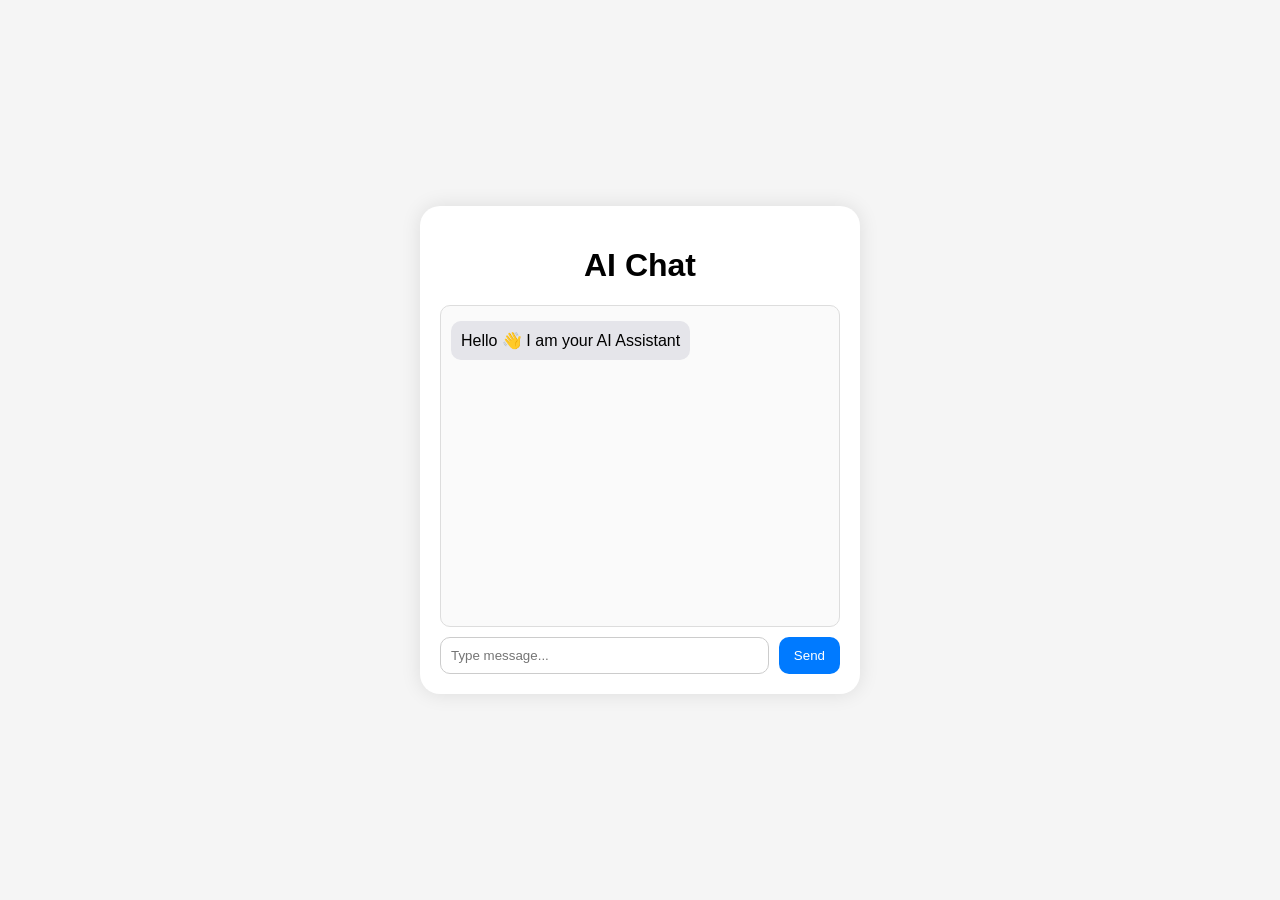
==== pages/index.html @ c2adcbb5 "fix css" ====
<!DOCTYPE html>

<html lang="zh">

<head>

<meta charset="UTF-8">

<meta name="viewport" content="width=device-width, initial-scale=1.0">

<title>AI Chat</title>

<link rel="stylesheet" href="style.css">

</head>

<body>

<div class="chat-container">

<h1>AI Chat</h1>

<div class="chat-box" id="chatBox">

    <div class="ai-message">

        Hello 👋 I am your AI Assistant

            </div>

</div>

<div class="input-area">

    <input type="text" id="userInput" placeholder="Type message...">

    <button onclick="sendMessage()">Send</button>

</div>

</div>

<script>

function sendMessage(){

    const input = document.getElementById("userInput");

    const chatBox = document.getElementById("chatBox");

    const text = input.value.trim();

    if(text === ""){

        return;

    }

    // 用户消息

    const userMessage = document.createElement("div");

        userMessage.className = "user-message";

    userMessage.textContent = text;

    chatBox.appendChild(userMessage);

    // AI回复

    const aiMessage = document.createElement("div");

    aiMessage.className = "ai-message";

    aiMessage.textContent = "You said: " + text;

    chatBox.appendChild(aiMessage);

    // 清空输入框

    input.value = "";

    // 自动滚动到底部

    chatBox.scrollTop = chatBox.scrollHeight;

}

</script>

</body>

</html>
---- pages/style.css ----
body{

    font-family: Arial, sans-serif;

    background:#f5f5f5;

    display:flex;

    justify-content:center;

    align-items:center;

    height:100vh;

    margin:0;

}

.chat-container{

    width:400px;

    background:white;

    border-radius:20px;

    padding:20px;

    box-shadow:0 0 20px rgba(0,0,0,0.1);

    }

h1{

    text-align:center;

}

.chat-box{

    height:300px;

    overflow-y:auto;

    border:1px solid #ddd;

    padding:10px;

    border-radius:10px;

    margin-bottom:10px;

    background:#fafafa;

}

.ai-message{

    background:#e5e5ea;

    padding:10px;

    border-radius:10px;

    margin:5px 0;

    width:fit-content;

    }

.user-message{

    background:#007aff;

    color:white;

    padding:10px;

    border-radius:10px;

    margin:5px 0;

    width:fit-content;

    margin-left:auto;

}

.input-area{

    display:flex;

    gap:10px;

}

input{

    flex:1;

    padding:10px;

    border-radius:10px;

    border:1px solid #ccc;

    }

button{

    padding:10px 15px;

    border:none;

    border-radius:10px;

    background:#007aff;

    color:white;

    cursor:pointer;

    }
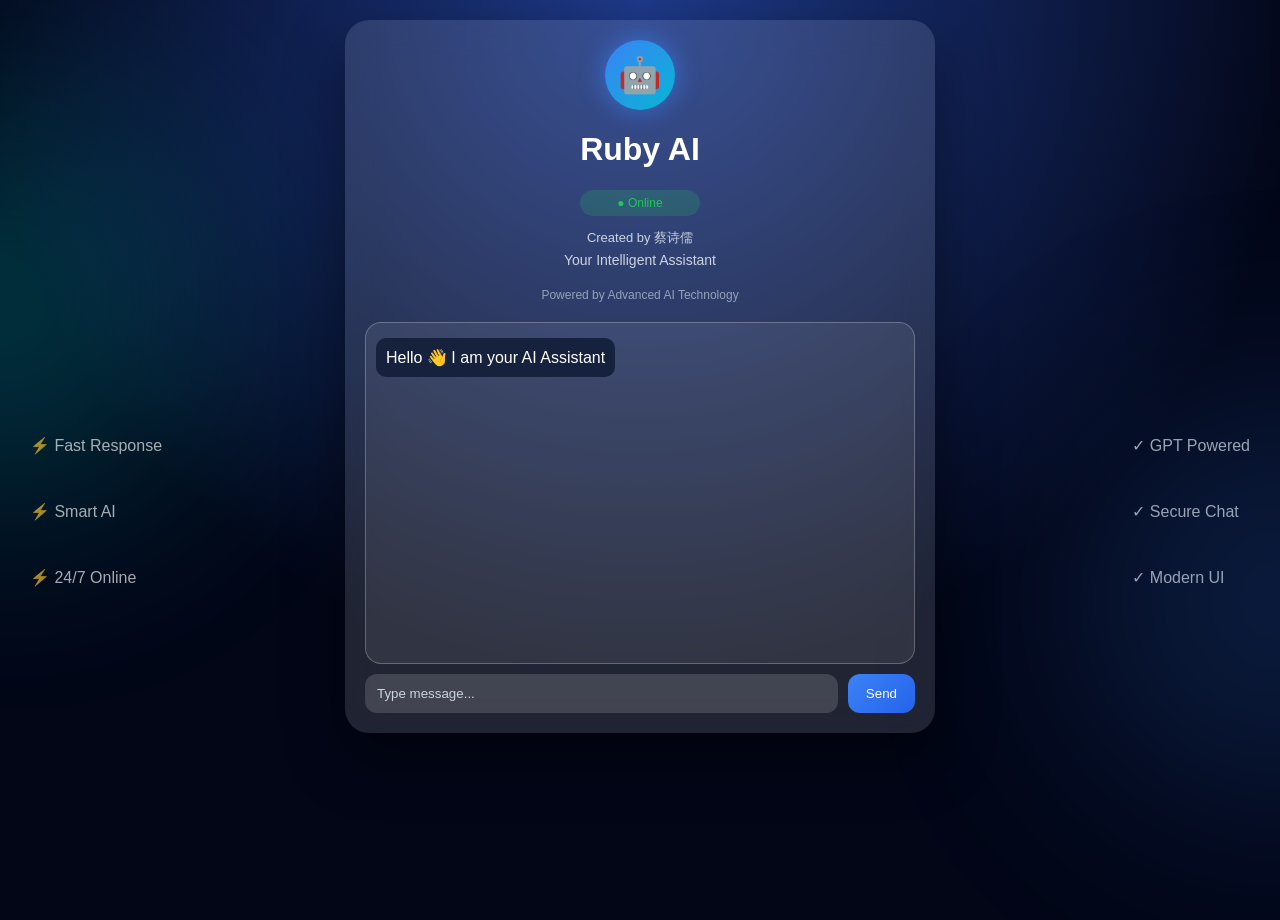
==== commit 936369cc: "Add files via upload" ====
--- a/pages/index.html
+++ b/pages/index.html
@@ -16,9 +16,47 @@
 
 <body>
 
+<div class="left-info">
+
+    <p>⚡ Fast Response</p>
+
+    <p>⚡ Smart AI</p>
+
+    <p>⚡ 24/7 Online</p>
+
+</div>
+
+<div class="right-info">
+
+    <p>✓ GPT Powered</p>
+
+    <p>✓ Secure Chat</p>
+
+    <p>✓ Modern UI</p>
+
+</div>
+
 <div class="chat-container">
 
-<h1>AI Chat</h1>
+<div class="ai-logo">🤖</div>
+
+<h1>Ruby AI </h1>
+
+<div class="status-bar">
+
+    ● Online
+
+</div>
+
+<p class="creator">Created by 蔡诗儒</p>
+
+<p class="subtitle">Your Intelligent Assistant</p>
+
+<p class="description">
+
+Powered by Advanced AI Technology
+
+</p>
 
 <div class="chat-box" id="chatBox">
 
@@ -34,59 +72,13 @@
 
     <input type="text" id="userInput" placeholder="Type message...">
 
-    <button onclick="sendMessage()">Send</button>
+    <button id="sendBtn">Send</button>
 
 </div>
 
 </div>
 
-<script>
-
-function sendMessage(){
-
-    const input = document.getElementById("userInput");
-
-    const chatBox = document.getElementById("chatBox");
-
-    const text = input.value.trim();
-
-    if(text === ""){
-
-        return;
-
-    }
-
-    // 用户消息
-
-    const userMessage = document.createElement("div");
-
-        userMessage.className = "user-message";
-
-    userMessage.textContent = text;
-
-    chatBox.appendChild(userMessage);
-
-    // AI回复
-
-    const aiMessage = document.createElement("div");
-
-    aiMessage.className = "ai-message";
-
-    aiMessage.textContent = "You said: " + text;
-
-    chatBox.appendChild(aiMessage);
-
-    // 清空输入框
-
-    input.value = "";
-
-    // 自动滚动到底部
-
-    chatBox.scrollTop = chatBox.scrollHeight;
-
-}
-
-</script>
+<script src="script.js"></script>
 
 </body>
 
--- a/pages/style.css
+++ b/pages/style.css
@@ -1,123 +1,355 @@
-body{
-
-    font-family: Arial, sans-serif;
-
-    background:#f5f5f5;
+body {
+
+  margin: 0;
+
+  font-family: Arial, sans-serif;
+
+  height: 100vh;
+
+  display: flex;
+
+  justify-content: center;
+
+  align-items:flex-start;
+
+  padding-top:20px;
+
+  background: radial-gradient(circle at top, #1e3a8a, #020617 60%);
+
+}
+
+.chat-container {
+
+  width:550px;
+
+  padding:20px; 
+
+  border-radius: 24px;
+
+  background: rgba(255, 255, 255, 0.12);
+
+  backdrop-filter: blur(18px);
+
+  box-shadow: 0 25px 60px rgba(0, 0, 0, 0.45);
+
+  color: white;
+
+}
+
+h1{
+
+    text-align:center;
+
+}
+
+.chat-box {
+
+  height:320px;
+
+  overflow-y: auto;
+
+  border: 1px solid rgba(255,255,255,0.25);
+
+  padding: 10px;
+
+  border-radius: 16px;
+
+  margin-bottom: 10px;
+
+  background: rgba(255,255,255,0.08);
+
+}
+
+.ai-message{
+
+    background:#16213e;
+
+    color:white;
+
+    padding:10px;
+
+    border-radius:10px;
+
+    margin:5px 0;
+
+    width:fit-content;
+
+    }
+
+.user-message{
+
+    background:#3b82f6;
+
+    color:white;
+
+    padding:10px;
+
+    border-radius:10px;
+
+    margin:5px 0;
+
+    width:fit-content;
+
+    margin-left:auto;
+
+}
+
+.input-area{
 
     display:flex;
 
+    gap:10px;
+
+}
+
+input{
+
+    flex:1;
+
+    padding:12px;
+
+    border:none;
+
+    border-radius:12px;
+
+    background:rgba(255,255,255,0.15);
+
+    color:white;
+
+    outline:none;
+
+}
+
+input::placeholder{
+
+    color:#cbd5e1;
+
+}
+
+button{
+
+    padding:12px 18px;
+
+    border:none;
+
+    border-radius:12px;
+
+    background:linear-gradient(135deg,#3b82f6,#2563eb);
+
+    color:white;
+
+    cursor:pointer;
+
+    transition:0.3s;
+
+}
+
+button:hover{
+
+    transform:translateY(-2px);
+
+}
+
+.subtitle{
+
+    text-align:center;
+
+    color:#cbd5e1;
+
+    margin-top:-10px;
+
+    margin-bottom:20px;
+
+    font-size:14px;
+
+}
+
+.ai-logo{
+
+    width:70px;
+
+    height:70px;
+
+    margin:0 auto 15px;
+
+    border-radius:50%;
+
+    background:linear-gradient(135deg,#3b82f6,#06b6d4);
+
+    display:flex;
+
     justify-content:center;
 
     align-items:center;
 
-    height:100vh;
-
-    margin:0;
+    font-size:35px;
+
+    box-shadow:0 0 25px rgba(59,130,246,0.7);
+
+}
+
+body::before{
+
+    content:"";
+
+    position:fixed;
+
+    left:-200px;
+
+    top:100px;
+
+    width:400px;
+
+    height:400px;
+
+    background:#00ffff;
+
+    border-radius:50%;
+
+    filter:blur(120px);
+
+    opacity:0.2;
+
+}
+
+body::after{
+
+    content:"";
+
+    position:fixed;
+
+    right:-200px;
+
+    bottom:100px;
+
+    width:400px;
+
+    height:400px;
+
+    background:#3b82f6;
+
+    border-radius:50%;
+
+    filter:blur(120px);
+
+    opacity:0.2;
 
 }
 
 .chat-container{
 
-    width:400px;
-
-    background:white;
+    position:relative;
+
+    z-index:1;
+
+}
+
+.description{
+
+    text-align:center;
+
+    color:#94a3b8;
+
+    font-size:12px;
+
+    margin-top:5px;
+
+    margin-bottom:20px;
+
+}
+
+.creator{
+
+    text-align:center;
+
+    color:#cbd5e1;
+
+    font-size:13px;
+
+    margin-bottom:15px;
+
+}
+
+.status-bar{
+
+    width:100px;
+
+    margin:10px auto;
+
+    text-align:center;
+
+    padding:6px 10px;
 
     border-radius:20px;
 
-    padding:20px;
-
-    box-shadow:0 0 20px rgba(0,0,0,0.1);
+    background:rgba(34,197,94,0.2);
+
+    color:#22c55e;
+
+    font-size:12px;
+
+}
+
+.left-info{
+
+    position:fixed;
+
+    left:30px;
+
+    top:45%;
+
+    color:white;
+
+    font-size:16px;
+
+    line-height:50px;
+
+    opacity:0.65;
+
+}
+
+.right-info{
+
+    position:fixed;
+
+    right:30px;
+
+    top:45%;
+
+    color:white;
+
+    font-size:16px;
+
+    line-height:50px;
+
+    opacity:0.65;
+
+}
+
+@keyframes pulse{
+
+    0%{
+
+        opacity:1;
 
     }
 
-h1{
-
-    text-align:center;
-
-}
-
-.chat-box{
-
-    height:300px;
-
-    overflow-y:auto;
-
-    border:1px solid #ddd;
-
-    padding:10px;
-
-    border-radius:10px;
-
-    margin-bottom:10px;
-
-    background:#fafafa;
-
-}
-
-.ai-message{
-
-    background:#e5e5ea;
-
-    padding:10px;
-
-    border-radius:10px;
-
-    margin:5px 0;
-
-    width:fit-content;
+    50%{
+
+        opacity:0.4;
 
     }
 
-.user-message{
-
-    background:#007aff;
-
-    color:white;
-
-    padding:10px;
-
-    border-radius:10px;
-
-    margin:5px 0;
-
-    width:fit-content;
-
-    margin-left:auto;
-
-}
-
-.input-area{
-
-    display:flex;
-
-    gap:10px;
-
-}
-
-input{
-
-    flex:1;
-
-    padding:10px;
-
-    border-radius:10px;
-
-    border:1px solid #ccc;
+    100%{
+
+        opacity:1;
 
     }
 
-button{
-
-    padding:10px 15px;
-
-    border:none;
-
-    border-radius:10px;
-
-    background:#007aff;
-
-    color:white;
-
-    cursor:pointer;
-
-    }+}
+
+.status-bar{
+
+    animation:pulse 2s infinite;
+
+}
